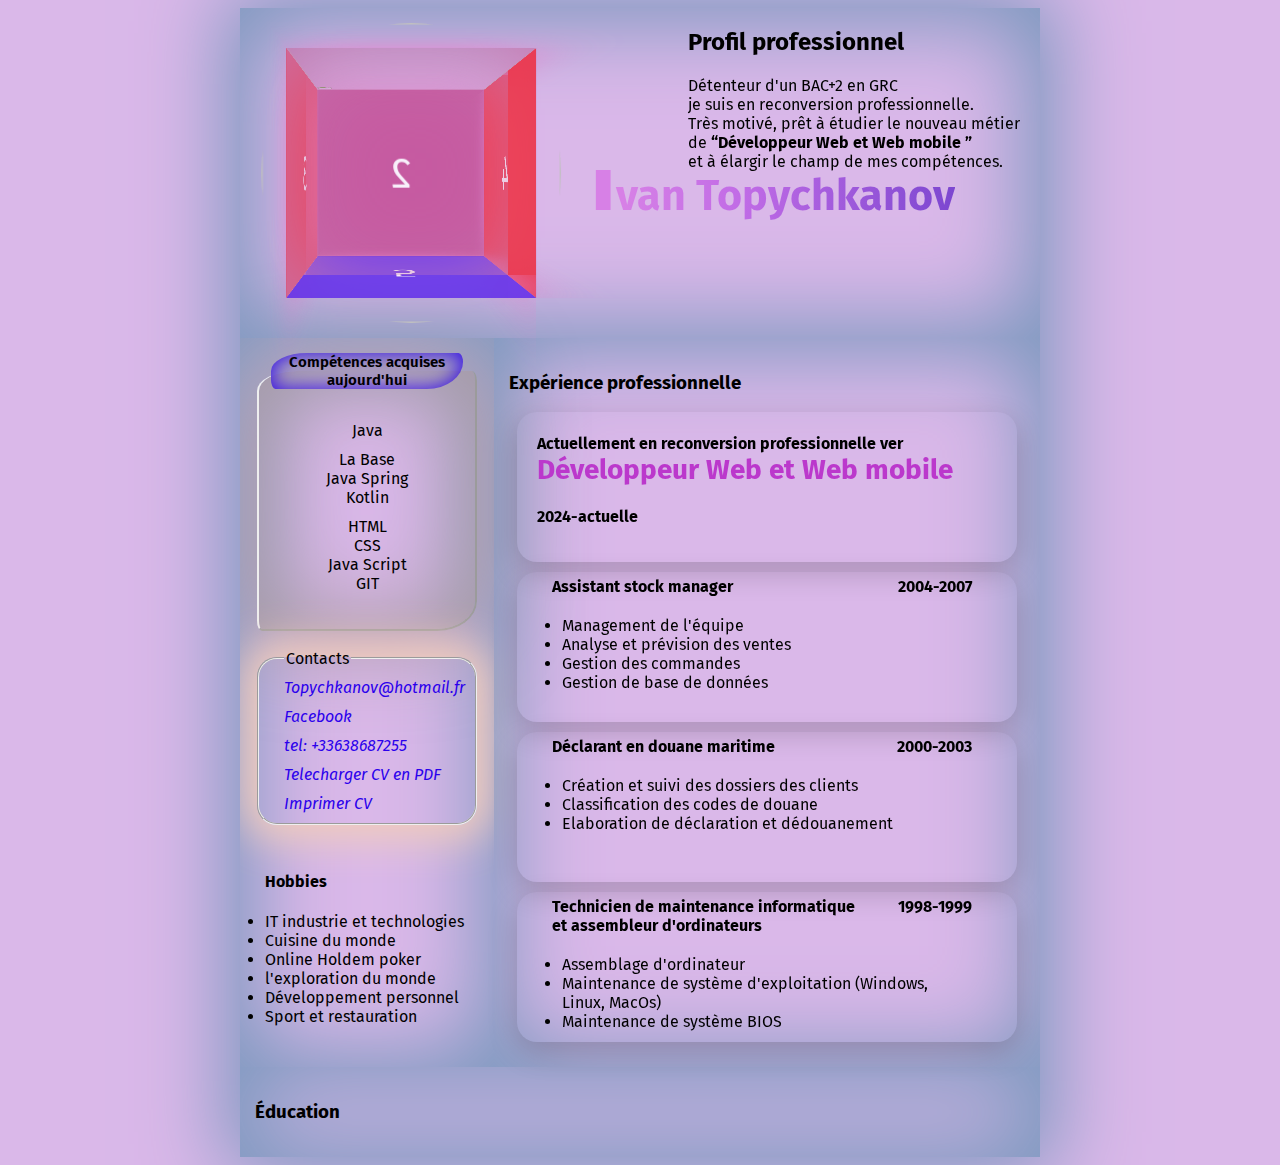
==== MyCV/index.html @ 5aa61db4 "First comit JS" ====
<!DOCTYPE html>
<html lang="en">
  <head>
    <meta charset="UTF-8" />
    <meta name="viewport" content="width=device-width, initial-scale=1.0" />
    <link rel="stylesheet" href="style.css" />
    <link rel="stylesheet" href="animations.css">
    <link rel="stylesheet" href="cube.css">
    <link rel="preconnect" href="https://fonts.googleapis.com" />
    <link rel="preconnect" href="https://fonts.gstatic.com" crossorigin />
    <link
      rel="stylesheet"
      href="https://fonts.googleapis.com/css2?family=Fira+Sans:wght@400;700&display=swap"
    />
    <title>CV</title>
  </head>
  <body>
    <div class="page">
      <aside class="sidebar">
        <div class="competences">
          <fieldset class="competences-acquises">
            <legend class="title-comp">Compétences acquises aujourd'hui</legend>
          <ul class="list-comp" >
            <li>Java
              <ul>
                <li>La Base</li>
                <li>Java Spring</li>
                <li>Kotlin</li>
              </ul>
            </li>
            <li>HTML</li>
            <li>CSS</li>
            <li>Java Script</li>
            <li>GIT</li>
          </ul>
          </fieldset>
        </div>
        <fieldset class="contacts-border">
          <legend>Contacts</legend>
          <address class="contacts">
            <div>
              <a
                class="link-contacts email"
                href="mailto:topychkanov@hotmail.fr"
                >Topychkanov@hotmail.fr</a
              >
            </div>
            <div>
              <a
                class="link-contacts"
                href="https://www.facebook.com/profile.php?id=100009857316527&sk=about"
                target="_blank"
                >Facebook</a
              >
            </div>
            <div>
              <a class="link-contacts" href="tel:+33638687255"
                >tel: +33638687255</a
              >
            </div>
            <div>
              <a class="link-contacts" href="#" download="CV Ivan Topychkanov"
                >Telecharger CV en PDF</a
              >
            </div>
            <div>
              <a class="link-contacts" href="#">Imprimer CV</a>
            </div>
          </address>
        </fieldset>
        <div class="hobbies">
          <ul>
            <h4>Hobbies</h4>
            <li>IT industrie et technologies</li>
            <li>Cuisine du monde</li>
            <li>Online Holdem poker</li>
            <li>l'exploration du monde</li>
            <li>Développement personnel</li>
            <li>Sport et restauration</li>
          </ul>
        </div>
      </aside>

      <header class="header">
        <div class="scene">
      <div class="cube">
        <div class="cube-part front"><img class="image-front" src="../HTML/WORK_1/images/Picture1.png" alt=""></div>
        <div class="cube-part back">2</div>
        <div class="cube-part left">3</div>
        <div class="cube-part rigth">4</div>
        <div class="cube-part bottom">5</div>
        <div class="cube-part top"><img class="image-top" src="../HTML/WORK_1/images/111.jpg" alt=""></div>
      </div>
    </div>
        <!-- <div class="photo">
          <a href="../HTML/WORK_1/images/111.jpg">
            <img
              class="photo image"
              src="../HTML/WORK_1/images/111.jpg"
              alt="photo"
              title="Photo of mine"
            />
          </a>
        </div> -->
        <div class="name-wrapper">
          <h1 class="name">
            <span class="name-gredient">Ivan Topychkanov</span>
          </h1>
        </div>
        <div class="profil">
          <h2 class="title-header">Profil professionnel</h2>
          <p>
            Détenteur d'un BAC+2 en GRC <br />
            je suis en reconversion professionnelle. <br />

            Très motivé, prêt à étudier le nouveau métier <br />
            de <b> <q>Développeur Web et Web mobile </q></b> <br />
            et à élargir le champ de mes compétences.
          </p>
        </div>
      </header>
      <main class="experiences">
        <h3>Expérience professionnelle</h3>
        <div class="experience item">
          <div class="card">
            <div class="card-front">
              <h4>Actuellement en reconversion professionnelle ver <br> 
                <span class="metier">Développeur Web et Web mobile</span></h4>
              <h4>2024-actuelle</h4>
            </div>
            <div class="card-back">
              <div class="exp-h4">
                <h4>Cuisinier</h4>
                <h4>2009-2024</h4>
              </div>
              <ul class="exp-list">
                <li>Préparations culinaires</li>
                <li>Gestion de stock</li>
                <li>Gestion des commandes</li>
                <li>Management de l'équipe</li>
              </ul>
            </div>
          </div>
        </div>
        <div class="experience item">
          <div class="card">
            <div class="card-front">
              <div class="exp-h4">
                <h4>Assistant stock manager</h4>
                <h4>2004-2007</h4>
              </div>
              <ul class="exp-list">
                <li>Management de l'équipe</li>
                <li>Analyse et prévision des ventes</li>
                <li>Gestion des commandes</li>
                <li>Gestion de base de données</li>
              </ul>
            </div>
            <div class="card-back"><p>Domaine - transport et logistique <br>
              <br><b>Lieu de travail - Saint-Pétersbourg, Russie</b></p></div>
          </div>
        </div>
        <div class="experience item">
          <div class="card">
            <div class="card-front">
              <div class="exp-h4">
                <h4>Déclarant en douane maritime</h4>
                <h4>2000-2003</h4>
              </div>
              <ul class="exp-list">
                <li>Création et suivi des dossiers des clients</li>
                <li>Classification des codes de douane</li>
                <li>Elaboration de déclaration et dédouanement</li>
              </ul>
            </div>
            <div class="card-back"><p>Domaine - transport et logistique, douane <br>
              <br><b>Lieu de travail - Saint-Pétersbourg, Russie</b></p></h4></div>
          </div>
        </div>
        <div class="experience item">
          <div class="card">
            <div class="card-front">
              <div class="exp-h4">
                <h4>
                  Technicien de maintenance informatique <br />
                  et assembleur d'ordinateurs
                </h4>
                <h4>1998-1999</h4>
              </div>
              <ul class="exp-list">
                <li>Assemblage d'ordinateur</li>
                <li>
                  Maintenance de système d'exploitation (Windows, Linux, MacOs)
                </li>
                <li>Maintenance de système BIOS</li>
              </ul>
            </div>
            <div class="card-back"><p> Domaine - informatique <br>
              <br><b>Lieu de travail - Saint-Pétersbourg, Russie</b>
            </p></div>
          </div>
        </div>
      </main>
      <footer class="footer"><h3>Éducation</h3></footer>
    </div>
  </body>
</html>
---- MyCV/style.css ----
*,
*::before,
*::after {
  box-sizing: border-box;
}

html {
  -moz-osx-font-smoothing: grayscale;
  -webkit-font-smoothing: antialiased;
  text-rendering: optimizeLegibility;
}
body {
  background-color: #dab8e9;
}
:root {
  --link-color: #2b00ec;
  --link-color-visited: #bd00ec;
}
.page {
  display: grid;
  grid-template-columns: 1fr 3fr;
  gap: 0px;

  width: 800px;
  background: url(https://img.freepik.com/free-vector/white-technology-background_23-2148390328.jpg?w=740&t=st=1712143117~exp=1712143717~hmac=8543a1e99664bb913790c25c04fd2b57936ea2bb7e425074b6b7100c327e6862)
    no-repeat;
  background-size: cover;
  margin: 0px auto;

  font-family: "Fira Sans", sans-serif;
  font-style: normal;
  font-weight: 400;
  overflow: hidden;
  box-shadow: 0 0 80px 15px #7b98be;
}
header,
main,
footer,
aside {
  margin: 0px;
  box-shadow: 0 0 88px 15px #7b98be inset;
  padding: 15px;
}

.header {
  display: flex;
  justify-content: space-between;
  grid-column: span 2;
  position: relative;
}

/* .image {
  padding: 5px;
  width: 400px;
  border-radius: 20px / 40px;
  box-shadow: -10px 0px 30px 5px #bb38cc, 0 0 40px 15px #7b98be inset;
  rotate: -2deg;
  opacity: 0.85;
} */
.name {
  position: relative;
  right: 70px;
  top: 90px;
  font-weight: 700;
  font-size: 43px;
  line-height: 180%;
}
.name::first-letter {
  font-size: 90px;
}

.name-gredient {
  opacity: 0.9;
  background: linear-gradient(
    93.33deg,
    #d77be6 9.26%,
    #be63e6 42.32%,
    #6c38cc 104.58%
  );
  -webkit-text-fill-color: transparent;
  background-clip: text;
}
.profil {
  position: absolute;
  right: 20px;
  margin: 5px auto;
  transition: 1s linear;
}
.profil h2 {
  margin-top: 0;
}
.profil:hover {
  transform: scale(1.2);
}

.sidebar {
  min-height: 600px;
  grid-row-start: 2;
  grid-row-end: 4;

  display: flex;
  flex-direction: column;
  justify-content: end;
}
.competences-acquises {
  border-style: outset;
  box-shadow: 0 0 90px 15px #a99ca6 inset, 0 0 90px 15px #a99ca6;
  border-top-style: none;
  border-radius: 40px 5px / 20px 10px 30px;
}
.competences {
  text-align: center;
  margin-bottom: auto;
}
.title-comp {
  font-size: 15px;
  font-weight: 600;
  box-shadow: 0 0 20px #2b00ec inset;
  border-radius: 40px 5px / 20px 10px 30px;
}
.list-comp {
  list-style: none;
}
.list-comp > li > ul {
  list-style: none;
}
.contacts-border {
  padding: 10px 10px 10px 25px;
  box-shadow: 0 0 40px 15px #f0ccbc;
  border-radius: 20px;

  transition: 1s linear;
}
.contacts-border:hover {
  transform: scale(1.1);
}
.contacts {
  display: flex;
  flex-direction: column;
}

.contacts > div:nth-child(even) {
  margin-top: 10px;
  margin-bottom: 10px;
}
.link-contacts {
  color: var(--link-color);
  text-decoration: none;
}
.link-contacts:visited {
  color: var(--link-color-visited);
}
.link-contacts:hover {
  text-decoration: underline;
  color: #24202e;
}
.email {
  position: relative;
}
.email::before {
  position: absolute;
  left: -23px;
  top: -2px;

  content: url(../HTML/WORK_1/icons/social/mail_FILL0_wght400_GRAD0_opsz24.png);
}
ul {
  padding: 10px;
}

.experience {
  display: flex;
  flex-direction: column;
  justify-content: end;
}
.item {
  width: 500px;
  height: 150px;
  margin: 10px auto;
  perspective: 500px;
}
.card {
  width: 100%;
  height: 100%;
  position: relative;

  box-shadow: 0 10px 30px rgba(0, 0, 0, 0.2);
  border-radius: 20px;

  transition: transform 0.2s linear;
  transform-style: preserve-3d;
}
.item:hover .card {
  transform: rotateX(180deg);
}
.card-front,
.card-back {
  width: 100%;
  height: 100%;
  position: absolute;
  backface-visibility: hidden;
}
.card-back {
  padding: 20px;
  transform: rotateX(180deg);
}
.card-front {
  padding: 0 20px;
}

.exp-h4 {
  display: flex;
  justify-content: space-between;
  padding: 5px 25px 0 15px;
}
.exp-h4 h4 {
  margin: 0;
}
.exp-list {
  padding: 20px 25px 0;
  margin: 0;
}
.metier {
  color: #bb38cc;
  font-size: 28px;
}
.footer {
  grid-column: span 2;
}
---- MyCV/animations.css ----
.card {
  animation-name: translateX;
  animation-duration: 1s;
  animation-timing-function: cubic-bezier(0.5, 1, 0, 2);
  animation-delay: 1s;
  animation-fill-mode: backwards;
}
@keyframes translateX {
  from {
    transform: translateX(500px);
  }
  to {
    transform: translateX(0px);
  }
}
.name-wrapper {
  animation-duration: 5s;
  animation-name: name-animation;
  animation-iteration-count: infinite;
  animation-direction: alternate;
  animation-timing-function: ease-in-out;
}
@keyframes name-animation {
  0% {
    transform: translateX(0) translateY(0) rotate(0) scale(1);
  }
  50% {
    transform: translateX(-56px) translateY(30px) rotate(15deg) scale(0.5);
  }
  100% {
    transform: translateX(35px) translateY(20px) rotate(5deg) scale(1.5);
  }
}
.competences-acquises,
.contacts-border,
.hobbies {
  animation-name: animation-sidebar;
  animation-duration: 0.8s;
  animation-timing-function: linear;
  animation-direction: reverse;
  animation-delay: 1.3s;
}
@keyframes animation-sidebar {
  from {
    transform: translateX(0px);
  }
  to {
    transform: translateX(-250px);
  }
}
---- MyCV/cube.css ----
.scene {
  perspective: 500px;
  perspective-origin: center;
}
.cube {
  width: 200px;
  height: 200px;
  margin: 50px auto;
  margin-left: 50px;

  transform-style: preserve-3d;
}
.cube-part {
  width: 100%;
  height: 100%;

  font-size: 50px;
  color: white;
  text-align: center;
  line-height: 200px;
  box-shadow: 0 0 60px rgb(228, 132, 206);
  border-radius: 0px;

  opacity: 0.8;
  position: absolute;
}
.front {
  background: url(https://img.freepik.com/free-vector/white-technology-background_23-2148390328.jpg?w=740&t=st=1712143117~exp=1712143717~hmac=8543a1e99664bb913790c25c04fd2b57936ea2bb7e425074b6b7100c327e6862);
  transform: translateZ(100px);
  opacity: 1;
  box-shadow: 0 0 80px rgb(201, 117, 173) inset;
}
.image-front {
  transform: scale(1.2);
  border-radius: 50%;
}
.back {
  background-color: rgb(193, 68, 143);
  transform: rotateY(-180deg) translateZ(100px);
}
.left {
  background-color: rgb(240, 42, 58);
  transform: rotateY(-90deg) translateZ(100px);
}
.rigth {
  background-color: rgb(240, 42, 58);
  transform: rotateY(90deg) translateZ(100px);
}
.bottom {
  background-color: rgb(88, 42, 240);
  transform: rotateX(-90deg) translateZ(100px);
}
.top {
  opacity: 1;
  transform: rotateX(90deg) translateZ(100px);
}
.image-top {
  width: 100%;
  height: 100%;
}
.image-front {
  width: 100%;
  height: 100%;
}
.cube:hover {
  animation-play-state: running;
}

/* animation cube */
.cube {
  animation: cube 5s infinite alternate ease-in-out;
  animation-play-state: paused;
}

@keyframes cube {
  0% {
    transform: rotateX(-30deg) rotateY(-360deg);
  }
  50% {
    transform: rotateX(0deg) rotateY(0deg);
  }
  100% {
    transform: rotateX(-270deg) rotateY(360deg);
  }
}
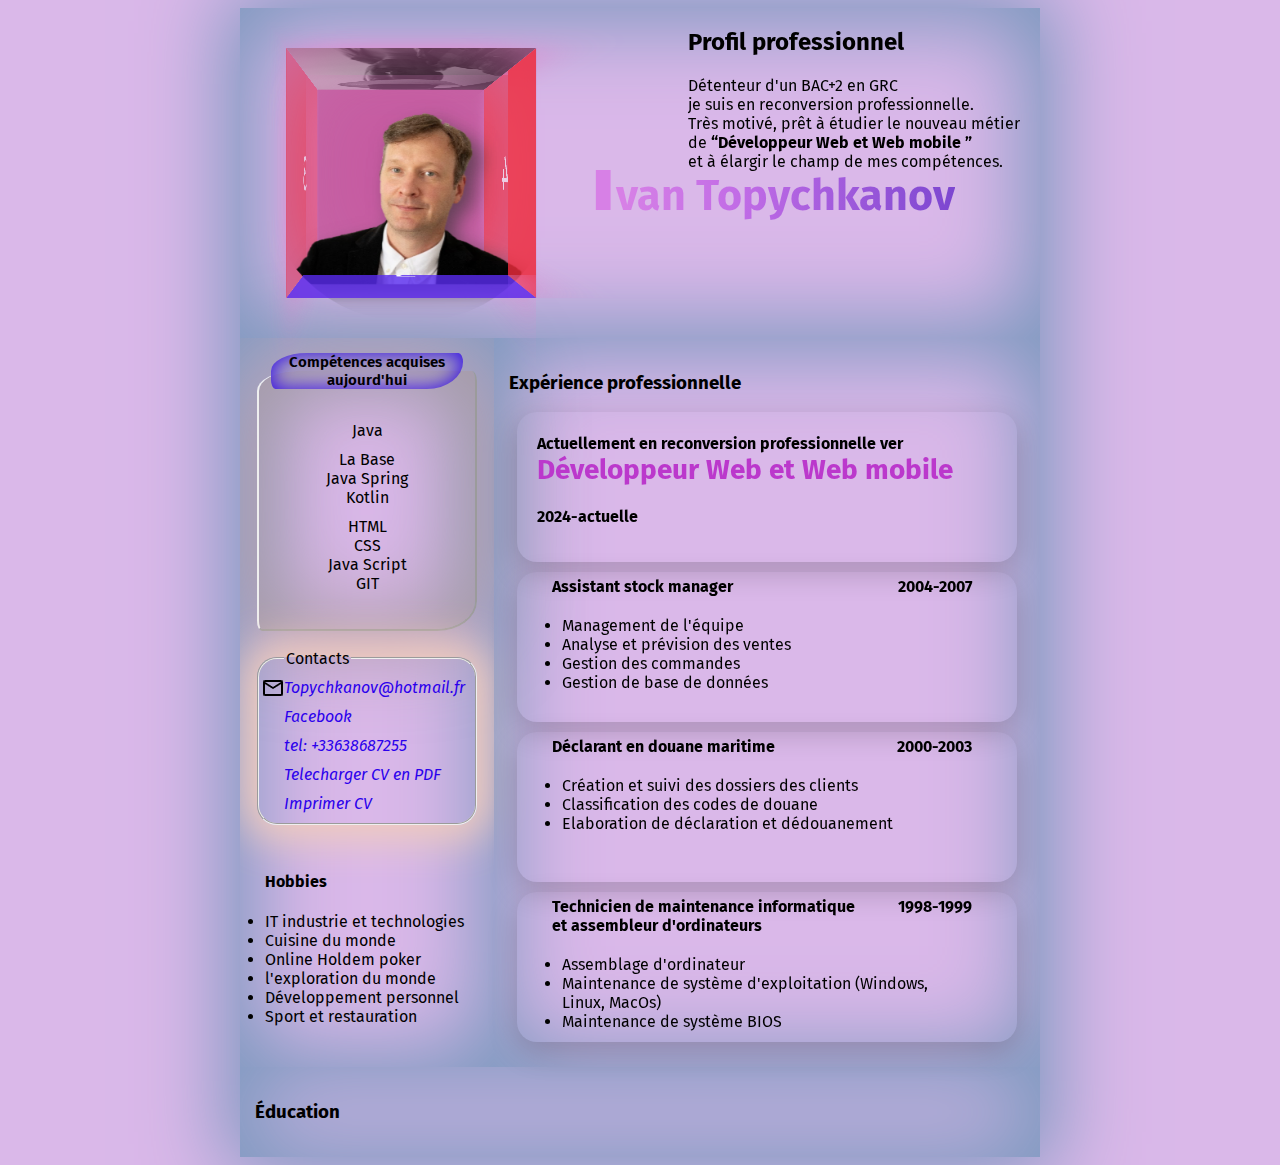
==== commit 66173864: "Second commit" ====
--- a/MyCV/index.html
+++ b/MyCV/index.html
@@ -204,4 +204,4 @@
       <footer class="footer"><h3>Éducation</h3></footer>
     </div>
   </body>
-</html>
+</html>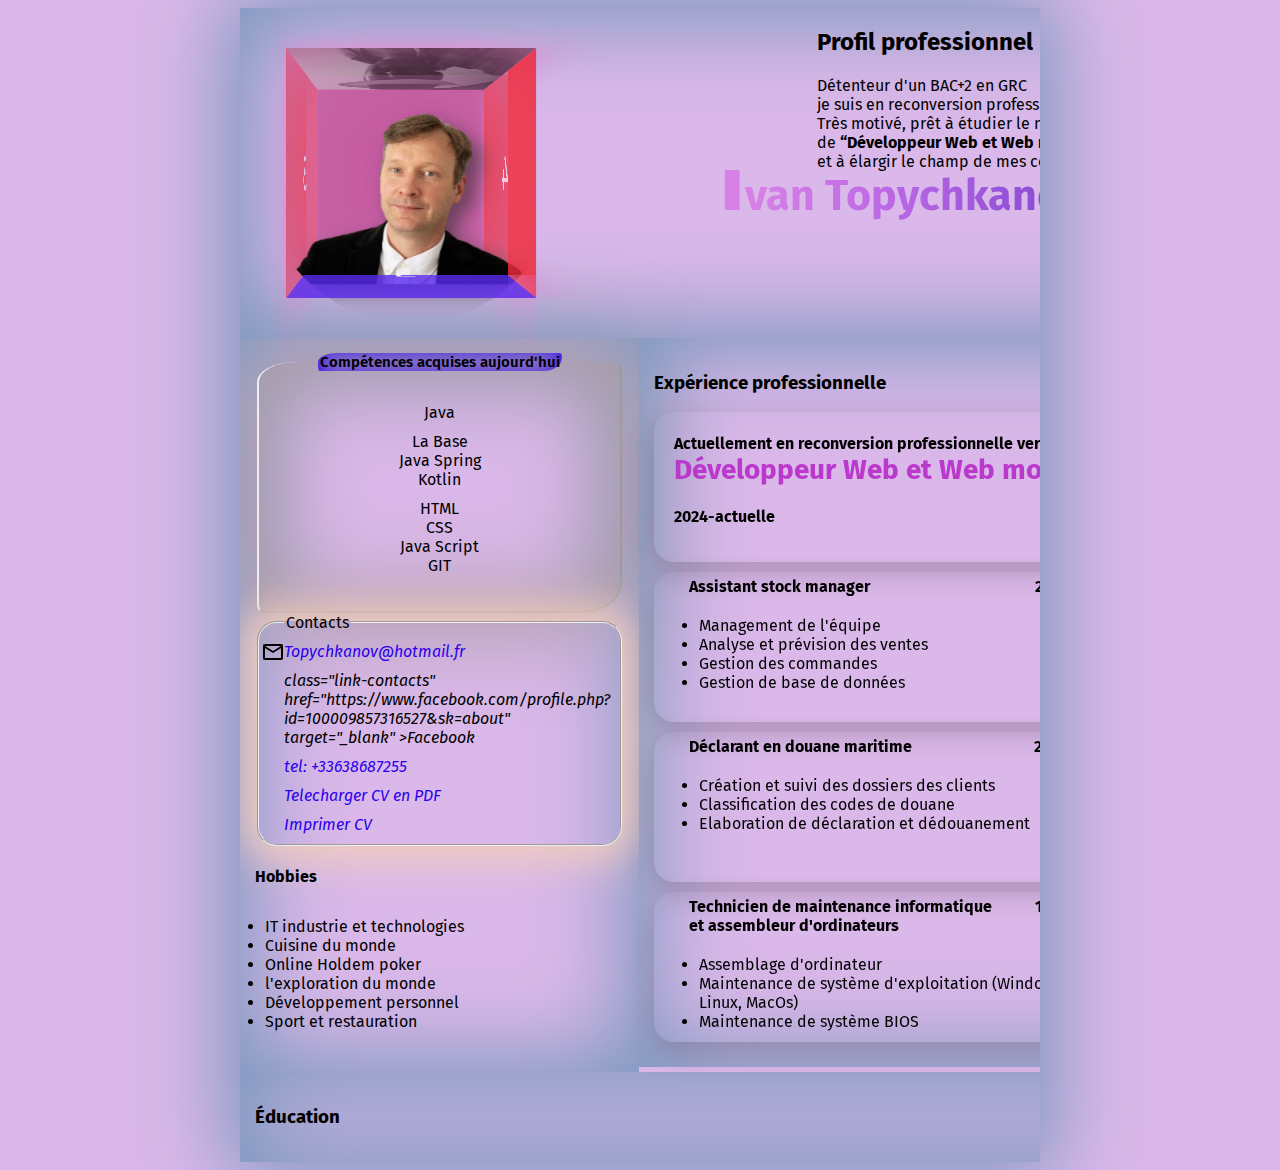
==== commit 72788967: "Therd commit" ====
--- a/MyCV/index.html
+++ b/MyCV/index.html
@@ -46,7 +46,7 @@
               >
             </div>
             <div>
-              <a
+              <a>
                 class="link-contacts"
                 href="https://www.facebook.com/profile.php?id=100009857316527&sk=about"
                 target="_blank"
@@ -69,8 +69,8 @@
           </address>
         </fieldset>
         <div class="hobbies">
+          <h4>Hobbies</h4>
           <ul>
-            <h4>Hobbies</h4>
             <li>IT industrie et technologies</li>
             <li>Cuisine du monde</li>
             <li>Online Holdem poker</li>
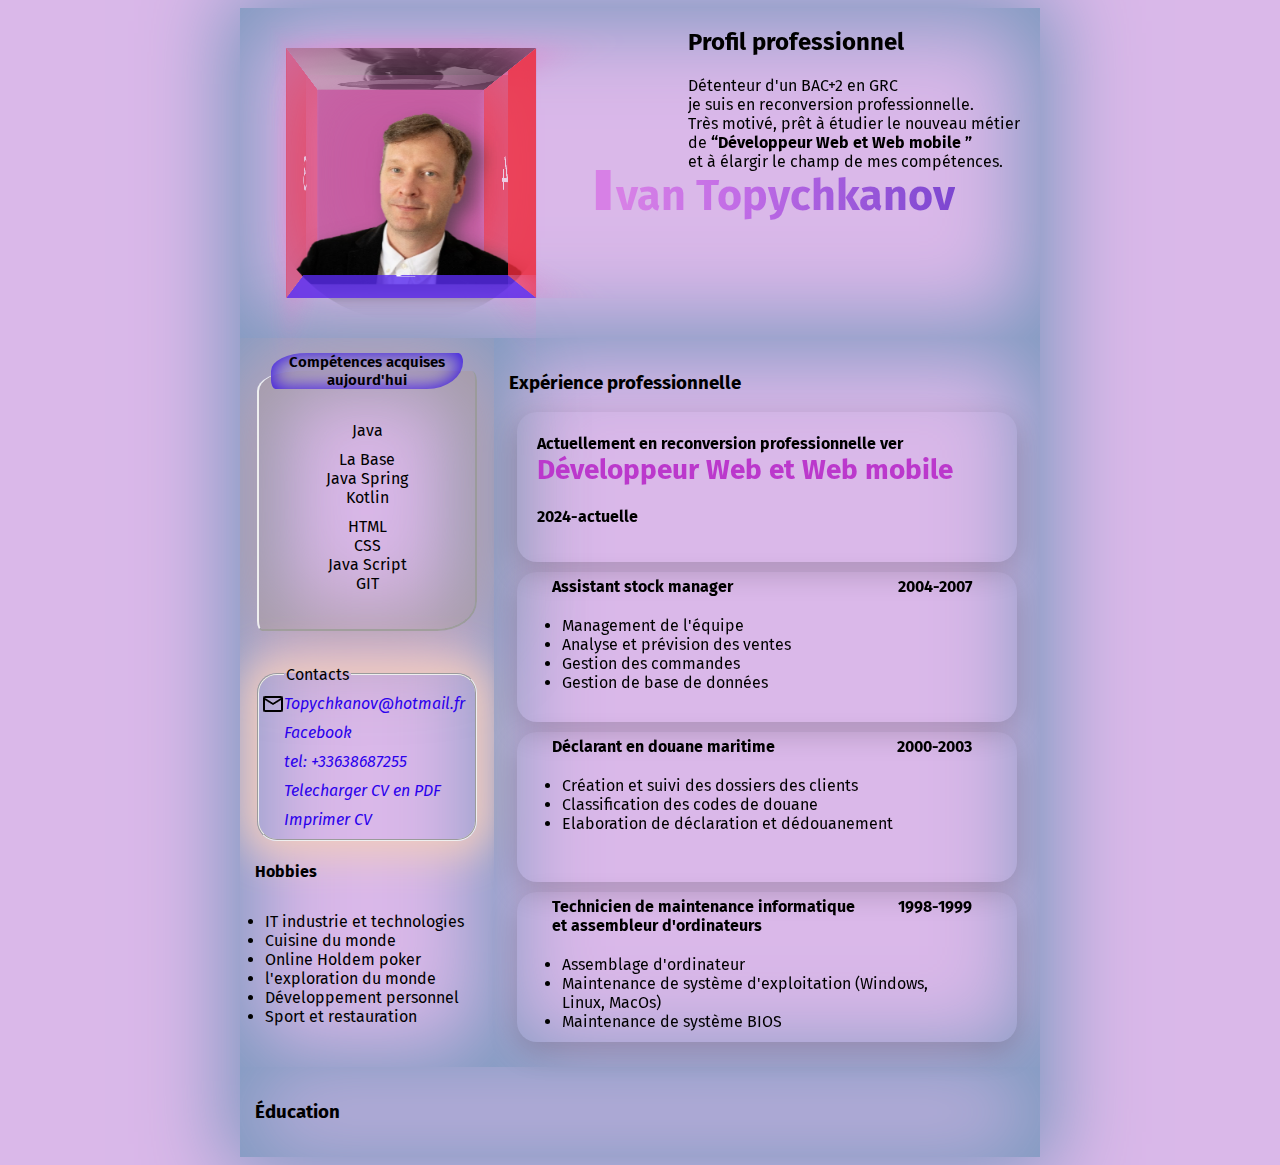
==== commit 307c1942: "3" ====
--- a/MyCV/index.html
+++ b/MyCV/index.html
@@ -46,12 +46,11 @@
               >
             </div>
             <div>
-              <a>
-                class="link-contacts"
+              
+              <a class="link-contacts"
                 href="https://www.facebook.com/profile.php?id=100009857316527&sk=about"
                 target="_blank"
-                >Facebook</a
-              >
+                >Facebook</a>
             </div>
             <div>
               <a class="link-contacts" href="tel:+33638687255"
